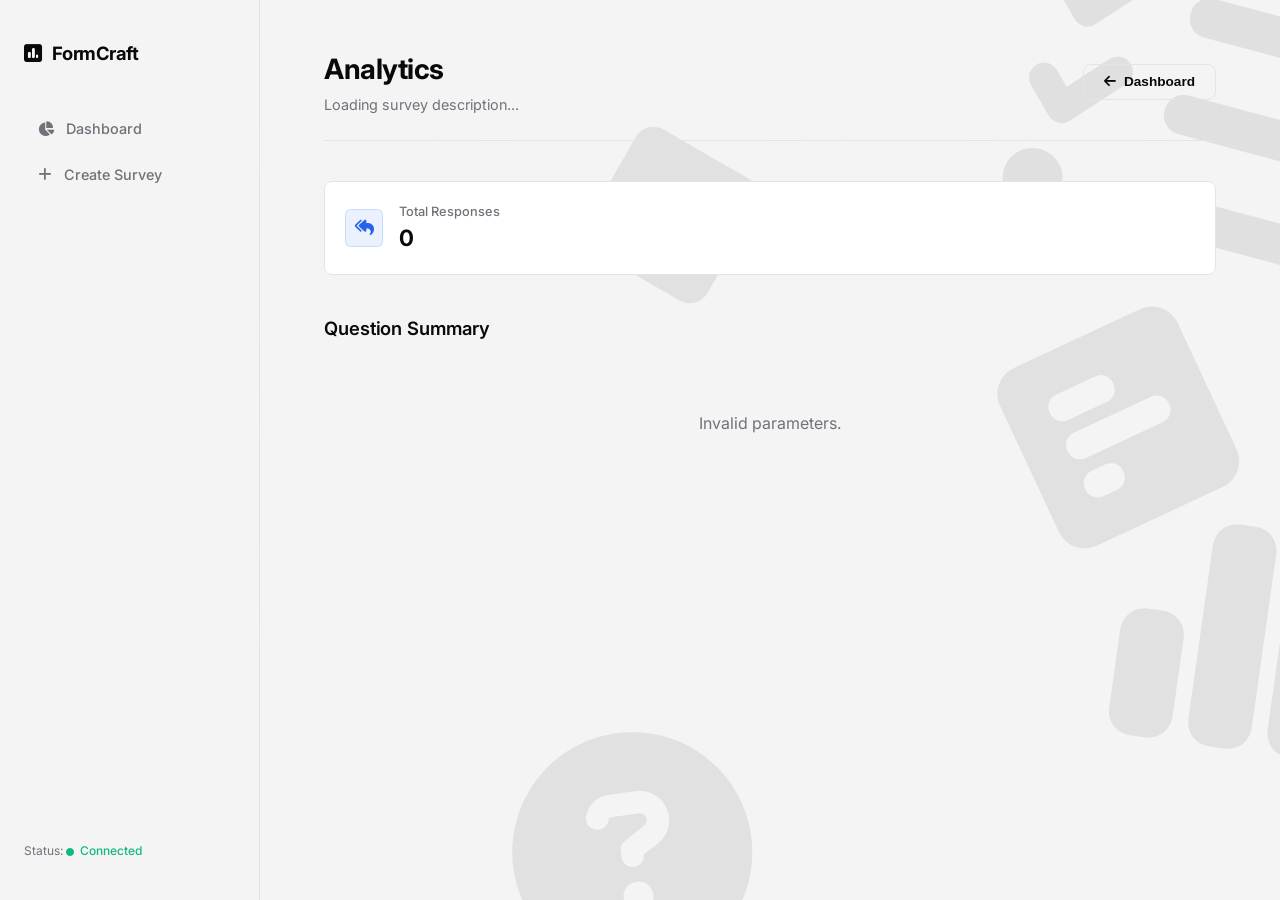
==== src/main/resources/static/results.html @ 526c34bd "Initialize Dynamic Survey & Quiz Builder - FormCraft" ====
<!DOCTYPE html>
<html lang="en">
<head>
    <meta charset="UTF-8">
    <meta name="viewport" content="width=device-width, initial-scale=1.0">
    <title>FormCraft | Survey Results</title>
    <!-- Google Fonts for Modern Typography -->
    <link rel="preconnect" href="https://fonts.googleapis.com">
    <link rel="preconnect" href="https://fonts.gstatic.com" crossorigin>
    <link href="https://fonts.googleapis.com/css2?family=Plus+Jakarta+Sans:wght@300;400;500;600;700;800&display=swap" rel="stylesheet">
    <link rel="stylesheet" href="https://cdnjs.cloudflare.com/ajax/libs/font-awesome/6.4.0/css/all.min.css">
    <link rel="stylesheet" href="style.css?v=2">
</head>
<body>
    <div class="glow-bg"></div>
    <div class="bg-decorations">
        <i class="fa-solid fa-list-check decor-item decor-item-1"></i>
        <i class="fa-solid fa-file-lines decor-item decor-item-2"></i>
        <i class="fa-solid fa-square-poll-horizontal decor-item decor-item-3"></i>
        <i class="fa-solid fa-chart-simple decor-item decor-item-4"></i>
        <i class="fa-solid fa-folder-open decor-item decor-item-5"></i>
        <i class="fa-solid fa-pen-to-square decor-item decor-item-6"></i>
        <i class="fa-solid fa-circle-question decor-item decor-item-7"></i>
        <i class="fa-solid fa-square-check decor-item decor-item-8"></i>
    </div>
    <div class="app-container">
        
        <!-- Sidebar Navigation -->
        <aside class="sidebar">
            <div class="logo">
                <i class="fa-solid fa-square-poll-vertical logo-icon"></i>
                <span class="logo-text">FormCraft</span>
            </div>
            <nav class="nav-links">
                <a href="index.html"><i class="fa-solid fa-chart-pie"></i> Dashboard</a>
                <a href="index.html?action=new"><i class="fa-solid fa-plus"></i> Create Survey</a>
            </nav>
            <div class="sidebar-footer">
                <p>Status: <span class="status-online"><i class="fa-solid fa-circle"></i> Connected</span></p>
            </div>
        </aside>

        <!-- Main Content Area -->
        <main class="main-content">
            <!-- Topbar -->
            <header class="topbar">
                <div class="welcome-text">
                    <h1 id="results-survey-title">Analytics</h1>
                    <p id="results-survey-desc">Loading survey description...</p>
                </div>
                <div class="action-buttons">
                    <button class="btn btn-secondary" onclick="location.href='index.html'"><i class="fa-solid fa-arrow-left"></i> Dashboard</button>
                </div>
            </header>

            <!-- Results View -->
            <section class="view-panel">
                <div class="stats-grid">
                    <div class="stat-card">
                        <div class="stat-icon blue"><i class="fa-solid fa-reply-all"></i></div>
                        <div class="stat-info">
                            <span class="stat-label">Total Responses</span>
                            <span class="stat-value" id="results-count">0</span>
                        </div>
                    </div>
                </div>

                <div class="section-header">
                    <h2>Question Summary</h2>
                </div>

                <div id="results-loading" class="survey-loader">
                    <i class="fa-solid fa-spinner fa-spin loader-icon"></i>
                    <p>Loading Analytics...</p>
                </div>

                <!-- List of compiled answers per question -->
                <div class="results-container hidden" id="results-content"></div>
            </section>
        </main>
    </div>

    <!-- Notification Toast -->
    <div id="toast" class="toast hidden"></div>

    <script src="app.js"></script>
    <script>
        document.addEventListener('DOMContentLoaded', () => {
            initSurveyResults();
        });
    </script>
</body>
</html>
---- src/main/resources/static/style.css ----
/* Import Google Font - Inter for Minimalist Design */
@import url('https://fonts.googleapis.com/css2?family=Inter:wght@300;400;500;600;700;800&display=swap');

/* Reset & Base Styles */
* {
    margin: 0;
    padding: 0;
    box-sizing: border-box;
}

:root {
    --bg-dark: #f4f4f5;
    --card-bg: #ffffff;
    --card-bg-subtle: #fafafa;
    --border-color: #e4e4e7;
    --border-hover: #cbd5e1;
    
    --primary: #09090b;
    --primary-text: #ffffff;
    --accent: #2563eb; /* Reserved for subtle indicators/links */
    --accent-glow: rgba(37, 99, 235, 0.05);
    
    --text-main: #09090b;
    --text-muted: #71717a;
    --text-dark: #ffffff;
    
    --danger: #ef4444;
    --danger-bg: rgba(239, 68, 68, 0.08);
    --success: #10b981;
    --success-bg: rgba(16, 185, 129, 0.08);
    
    --transition-speed: 0.15s;
    --radius: 8px;
    
    --radio-dot: #ffffff;
    --watermark-color: rgba(9, 9, 11, 0.08); /* Increased visibility for light theme */
}

body {
    font-family: 'Inter', -apple-system, BlinkMacSystemFont, "Segoe UI", Roboto, sans-serif;
    background-color: var(--bg-dark);
    color: var(--text-main);
    min-height: 100vh;
    overflow-x: hidden;
    position: relative;
    line-height: 1.5;
    -webkit-font-smoothing: antialiased;
}

/* Subtle architectural background texture */
.glow-bg {
    position: fixed;
    top: 0;
    left: 0;
    width: 100%;
    height: 100%;
    background: radial-gradient(circle at 50% 0%, rgba(255, 255, 255, 0.02) 0%, rgba(0, 0, 0, 0) 75%);
    z-index: -1;
    pointer-events: none;
}

/* Layout Containers */
.app-container {
    display: flex;
    min-height: 100vh;
    position: relative;
    z-index: 2;
}

.center-layout {
    display: flex;
    justify-content: center;
    align-items: center;
    padding: 3rem 1.5rem;
}

/* Sidebar Navigation */
.sidebar {
    width: 260px;
    background: var(--bg-dark);
    border-right: 1px solid var(--border-color);
    padding: 2.5rem 1.5rem;
    display: flex;
    flex-direction: column;
    z-index: 10;
}

.logo {
    display: flex;
    align-items: center;
    gap: 0.6rem;
    margin-bottom: 2.5rem;
}

.logo-icon {
    font-size: 1.3rem;
    color: var(--text-main);
}

.logo-text {
    font-size: 1.15rem;
    font-weight: 700;
    letter-spacing: -0.5px;
    color: var(--text-main);
}

.nav-links {
    display: flex;
    flex-direction: column;
    gap: 0.25rem;
}

.nav-links a {
    display: flex;
    align-items: center;
    gap: 0.75rem;
    padding: 0.65rem 0.85rem;
    color: var(--text-muted);
    text-decoration: none;
    font-size: 0.9rem;
    font-weight: 500;
    border-radius: var(--radius);
    transition: all var(--transition-speed) ease;
}

.nav-links a:hover {
    color: var(--text-main);
    background: var(--border-color);
}

.nav-links a.active {
    color: var(--text-main);
    background: var(--border-color);
    font-weight: 600;
}

.sidebar-footer {
    margin-top: auto;
    font-size: 0.75rem;
    color: var(--text-muted);
}

.status-online {
    color: var(--success);
    font-weight: 500;
}

.status-online i {
    font-size: 0.5rem;
    vertical-align: middle;
    margin-right: 0.2rem;
}

/* Main Content Area */
.main-content {
    flex: 1;
    width: calc(100% - 260px);
    padding: 3rem 4rem;
}

.topbar {
    display: flex;
    justify-content: space-between;
    align-items: center;
    margin-bottom: 2.5rem;
    border-bottom: 1px solid var(--border-color);
    padding-bottom: 1.5rem;
}

.welcome-text h1 {
    font-size: 1.75rem;
    font-weight: 700;
    letter-spacing: -0.5px;
    margin-bottom: 0.25rem;
}

.welcome-text p {
    color: var(--text-muted);
    font-size: 0.9rem;
}

/* Stats Cards */
.stats-grid {
    display: grid;
    grid-template-columns: repeat(auto-fit, minmax(200px, 1fr));
    gap: 1rem;
    margin-bottom: 2.5rem;
}

.stat-card {
    background: var(--card-bg);
    border: 1px solid var(--border-color);
    border-radius: var(--radius);
    padding: 1.25rem;
    display: flex;
    align-items: center;
    gap: 1rem;
}

.stat-icon {
    width: 38px;
    height: 38px;
    border-radius: 6px;
    display: flex;
    justify-content: center;
    align-items: center;
    font-size: 1.1rem;
}

.stat-icon.purple {
    background: rgba(255, 255, 255, 0.05);
    color: var(--text-main);
    border: 1px solid var(--border-color);
}

.stat-icon.blue {
    background: rgba(59, 130, 246, 0.1);
    color: var(--accent);
    border: 1px solid rgba(59, 130, 246, 0.2);
}

.stat-label {
    display: block;
    font-size: 0.8rem;
    color: var(--text-muted);
    font-weight: 500;
}

.stat-value {
    font-size: 1.4rem;
    font-weight: 700;
}

/* Section Headers */
.section-header {
    display: flex;
    justify-content: space-between;
    align-items: center;
    margin-bottom: 1.25rem;
}

.section-header h2 {
    font-size: 1.15rem;
    font-weight: 600;
    letter-spacing: -0.1px;
}

/* Card General */
.card {
    background: var(--card-bg);
    border: 1px solid var(--border-color);
    border-radius: var(--radius);
    padding: 1.75rem;
    transition: border-color var(--transition-speed) ease;
}

/* Buttons */
.btn {
    display: inline-flex;
    align-items: center;
    justify-content: center;
    gap: 0.5rem;
    padding: 0.6rem 1.25rem;
    border-radius: var(--radius);
    font-size: 0.85rem;
    font-weight: 600;
    cursor: pointer;
    transition: all var(--transition-speed) ease;
    border: 1px solid transparent;
}

.btn-primary {
    background-color: var(--primary);
    color: var(--primary-text);
}

.btn-primary:hover {
    background-color: #e4e4e7;
}

.btn-secondary {
    background-color: transparent;
    color: var(--text-main);
    border-color: var(--border-color);
}

.btn-secondary:hover {
    background-color: #27272a;
    border-color: var(--border-hover);
}

.btn-danger {
    background-color: var(--danger-bg);
    color: var(--danger);
    border-color: rgba(239, 68, 68, 0.2);
}

.btn-danger:hover {
    background-color: var(--danger);
    color: #ffffff;
}

.btn-text {
    background: none;
    color: var(--text-muted);
    border: none;
    padding: 0.4rem;
}

.btn-text:hover {
    color: var(--text-main);
}

.btn-block {
    display: flex;
    width: 100%;
}

.btn-xs {
    padding: 0.4rem 0.75rem;
    font-size: 0.75rem;
    border-radius: 6px;
}

/* Form Styles */
.form-group {
    margin-bottom: 1.25rem;
}

label {
    display: block;
    font-size: 0.8rem;
    font-weight: 600;
    margin-bottom: 0.4rem;
    color: var(--text-muted);
}

input[type="text"],
input[type="email"],
textarea,
select {
    width: 100%;
    padding: 0.75rem 0.9rem;
    background: var(--card-bg-subtle);
    border: 1px solid var(--border-color);
    border-radius: var(--radius);
    color: var(--text-main);
    font-family: inherit;
    font-size: 0.9rem;
    outline: none;
    transition: all var(--transition-speed) ease;
}

input[type="text"]:focus,
input[type="email"]:focus,
textarea:focus,
select:focus {
    border-color: #52525b;
    background: var(--card-bg);
}

/* Surveys Dashboard List */
.surveys-grid {
    display: grid;
    grid-template-columns: repeat(auto-fill, minmax(300px, 1fr));
    gap: 1rem;
}

.survey-card {
    display: flex;
    flex-direction: column;
    justify-content: space-between;
    height: 100%;
}

.survey-card:hover {
    border-color: var(--border-hover);
}

.survey-card-header {
    display: flex;
    justify-content: space-between;
    align-items: flex-start;
    margin-bottom: 0.75rem;
}

.survey-card-header h3 {
    font-size: 1.05rem;
    font-weight: 600;
    letter-spacing: -0.2px;
}

.survey-date {
    font-size: 0.75rem;
    color: var(--text-muted);
}

.survey-card-body p {
    color: var(--text-muted);
    font-size: 0.85rem;
    display: -webkit-box;
    -webkit-line-clamp: 2;
    -webkit-box-orient: vertical;
    overflow: hidden;
    margin-bottom: 1.25rem;
    height: 3em;
}

.survey-card-actions {
    display: grid;
    grid-template-columns: repeat(2, 1fr);
    gap: 0.5rem;
    margin-bottom: 0.5rem;
}

.survey-card-footer {
    border-top: 1px solid var(--border-color);
    padding-top: 0.5rem;
    margin-top: 0.25rem;
}

/* Creator Form Layout */
.creator-card {
    background: var(--card-bg);
}

.creator-header {
    display: flex;
    justify-content: space-between;
    align-items: center;
    border-bottom: 1px solid var(--border-color);
    padding-bottom: 1rem;
    margin-bottom: 1.5rem;
}

.questions-section {
    margin-top: 2rem;
    margin-bottom: 1.5rem;
}

.questions-header {
    display: flex;
    justify-content: space-between;
    align-items: center;
    margin-bottom: 1.25rem;
    border-bottom: 1px solid var(--border-color);
    padding-bottom: 0.5rem;
}

.add-question-menu {
    display: flex;
    gap: 0.5rem;
}

/* Question Creator Card */
.question-creator-card {
    background: var(--card-bg-subtle);
    border: 1px solid var(--border-color);
    border-radius: var(--radius);
    padding: 1.25rem;
    margin-bottom: 1rem;
    position: relative;
}

.question-creator-header {
    display: flex;
    justify-content: space-between;
    align-items: center;
    margin-bottom: 0.75rem;
}

.question-creator-header .question-num {
    font-weight: 600;
    color: var(--text-main);
    font-size: 0.85rem;
}

.question-creator-header .question-badge {
    background: rgba(255, 255, 255, 0.03);
    padding: 0.2rem 0.5rem;
    border-radius: 4px;
    font-size: 0.7rem;
    color: var(--text-muted);
    font-weight: 500;
    border: 1px solid var(--border-color);
}

.options-builder {
    margin-top: 0.75rem;
    padding-left: 1rem;
    border-left: 1px solid var(--border-color);
}

.option-builder-row {
    display: flex;
    align-items: center;
    gap: 0.5rem;
    margin-bottom: 0.5rem;
}

.option-builder-row input {
    flex-grow: 1;
}

.creator-actions {
    display: flex;
    justify-content: flex-end;
    gap: 0.75rem;
    border-top: 1px solid var(--border-color);
    padding-top: 1.25rem;
}

/* Empty States */
.empty-state {
    grid-column: 1 / -1;
    display: flex;
    flex-direction: column;
    justify-content: center;
    align-items: center;
    text-align: center;
    padding: 4rem 1.5rem;
    background: var(--card-bg);
    border: 1px dashed var(--border-color);
    border-radius: var(--radius);
}

.empty-icon {
    font-size: 2.25rem;
    color: var(--text-muted);
    margin-bottom: 1rem;
    opacity: 0.6;
}

.empty-state h3 {
    font-size: 1.1rem;
    margin-bottom: 0.25rem;
}

.empty-state p {
    color: var(--text-muted);
    margin-bottom: 1.25rem;
    font-size: 0.85rem;
    max-width: 320px;
}

/* Survey Taker View (take.html) */
.form-container {
    width: 100%;
    max-width: 640px;
    position: relative;
    z-index: 2;
}

.take-card {
    padding: 2.5rem;
}

.take-card h1 {
    font-size: 1.6rem;
    font-weight: 700;
    margin-bottom: 0.5rem;
    letter-spacing: -0.4px;
}

.survey-description {
    color: var(--text-muted);
    font-size: 0.9rem;
    margin-bottom: 2rem;
    border-bottom: 1px solid var(--border-color);
    padding-bottom: 1rem;
}

.take-question-wrapper {
    background: var(--card-bg-subtle);
    border: 1px solid var(--border-color);
    border-radius: var(--radius);
    padding: 1.25rem;
    margin-bottom: 1.25rem;
}

.take-question-title {
    font-size: 0.95rem;
    font-weight: 600;
    margin-bottom: 1rem;
}

.take-question-title span {
    color: var(--text-muted);
    margin-right: 0.35rem;
}

/* Radio Choice Styling */
.choice-list {
    display: flex;
    flex-direction: column;
    gap: 0.5rem;
}

.choice-option {
    display: flex;
    align-items: center;
    gap: 0.75rem;
    background: var(--card-bg);
    border: 1px solid var(--border-color);
    padding: 0.75rem 1rem;
    border-radius: 6px;
    cursor: pointer;
    transition: all 0.15s ease;
}

.choice-option:hover {
    border-color: var(--border-hover);
}

.choice-option input[type="radio"] {
    appearance: none;
    width: 16px;
    height: 16px;
    border: 1.5px solid var(--text-muted);
    border-radius: 50%;
    outline: none;
    transition: all 0.15s ease;
    position: relative;
    display: flex;
    justify-content: center;
    align-items: center;
}

.choice-option input[type="radio"]:checked {
    border-color: var(--primary);
    background: var(--primary);
}

.choice-option input[type="radio"]:checked::before {
    content: '';
    width: 6px;
    height: 6px;
    background-color: var(--radio-dot);
    border-radius: 50%;
    position: absolute;
}

.choice-option span {
    font-size: 0.85rem;
    font-weight: 500;
}

.survey-loader {
    display: flex;
    flex-direction: column;
    align-items: center;
    justify-content: center;
    padding: 3rem;
    gap: 0.75rem;
    color: var(--text-muted);
}

.loader-icon {
    font-size: 1.8rem;
    color: var(--text-main);
}

.success-panel {
    display: flex;
    flex-direction: column;
    align-items: center;
    justify-content: center;
    text-align: center;
    padding: 2rem 0;
}

.success-icon {
    font-size: 3rem;
    color: var(--success);
    margin-bottom: 1rem;
}

.success-panel h2 {
    font-size: 1.4rem;
    margin-bottom: 0.5rem;
}

.success-panel p {
    color: var(--text-muted);
    margin-bottom: 1.5rem;
    font-size: 0.85rem;
    max-width: 320px;
}

/* Results Analytics view (results.html) */
.results-container {
    display: flex;
    flex-direction: column;
    gap: 1.25rem;
}

.results-card {
    background: var(--card-bg);
    border: 1px solid var(--border-color);
    border-radius: var(--radius);
    padding: 1.5rem;
}

.results-card-title {
    font-size: 0.95rem;
    font-weight: 600;
    margin-bottom: 1rem;
    border-bottom: 1px solid var(--border-color);
    padding-bottom: 0.5rem;
}

.results-card-title span {
    color: var(--text-muted);
    margin-right: 0.35rem;
}

/* Progress bar distributions */
.bar-chart-container {
    display: flex;
    flex-direction: column;
    gap: 0.75rem;
}

.bar-row {
    display: flex;
    flex-direction: column;
    gap: 0.25rem;
}

.bar-labels {
    display: flex;
    justify-content: space-between;
    font-size: 0.8rem;
    font-weight: 500;
}

.bar-track {
    background: var(--card-bg-subtle);
    height: 8px;
    border-radius: 4px;
    overflow: hidden;
    position: relative;
    border: 1px solid var(--border-color);
}

.bar-fill {
    height: 100%;
    background-color: var(--primary);
    border-radius: 4px;
    width: 0%;
    transition: width 0.8s cubic-bezier(0.16, 1, 0.3, 1);
}

/* Text answers scroll list */
.text-answers-list {
    max-height: 220px;
    overflow-y: auto;
    display: flex;
    flex-direction: column;
    gap: 0.5rem;
    padding-right: 0.25rem;
}

.text-answers-list::-webkit-scrollbar {
    width: 4px;
}

.text-answers-list::-webkit-scrollbar-track {
    background: transparent;
}

.text-answers-list::-webkit-scrollbar-thumb {
    background: var(--border-color);
    border-radius: 10px;
}

.text-answer-item {
    background: var(--card-bg-subtle);
    border: 1px solid var(--border-color);
    padding: 0.7rem 0.9rem;
    border-radius: 6px;
    font-size: 0.85rem;
}

.text-answer-empty {
    color: var(--text-muted);
    font-size: 0.8rem;
    font-style: italic;
    padding: 0.75rem;
    text-align: center;
}

/* Toast System */
.toast {
    position: fixed;
    bottom: 1.5rem;
    right: 1.5rem;
    background: #18181b;
    border: 1px solid var(--border-color);
    color: var(--text-main);
    padding: 0.75rem 1.25rem;
    border-radius: var(--radius);
    display: flex;
    align-items: center;
    gap: 0.6rem;
    box-shadow: 0 4px 20px rgba(0, 0, 0, 0.4);
    z-index: 1000;
    font-size: 0.85rem;
    font-weight: 500;
    transition: opacity 0.2s ease, transform 0.2s ease;
    transform: translateY(0);
}

.toast.hidden {
    opacity: 0;
    transform: translateY(10px);
    pointer-events: none;
}

.toast-success {
    border-color: var(--success);
}

.toast-error {
    border-color: var(--danger);
}

/* Shared Utility classes */
.hidden {
    display: none !important;
}

/* Responsive design */
@media (max-width: 992px) {
    .app-container {
        flex-direction: column;
    }
    
    .sidebar {
        width: 100%;
        border-right: none;
        border-bottom: 1px solid var(--border-color);
        padding: 1.5rem;
    }
    
    .logo {
        margin-bottom: 1rem;
    }
    
    .main-content {
        width: 100%;
        padding: 2rem 1.5rem;
    }
}

@media (max-width: 576px) {
    .topbar {
        flex-direction: column;
        align-items: flex-start;
        gap: 1rem;
    }
    
    .action-buttons {
        width: 100%;
        display: flex;
        gap: 0.5rem;
    }
    
    .action-buttons button {
        flex-grow: 1;
    }
    
    .survey-card-actions {
        grid-template-columns: 1fr;
    }
}

/* Background watermark decorations */
.bg-decorations {
    position: fixed;
    top: 0;
    left: 0;
    width: 100%;
    height: 100%;
    z-index: 1; /* Above body black, below content layout */
    pointer-events: none;
    overflow: hidden;
}

.decor-item {
    position: absolute;
    color: var(--watermark-color); /* Adaptive watermark color */
    pointer-events: none;
    user-select: none;
    line-height: 1;
}

.decor-item-1 {
    top: -5%;
    right: -5%;
    transform: rotate(15deg);
    font-size: 20rem;
}

.decor-item-2 {
    bottom: -8%;
    left: -5%;
    transform: rotate(-12deg);
    font-size: 22rem;
}

.decor-item-3 {
    top: 35%;
    right: 5%;
    transform: rotate(-25deg);
    font-size: 14rem;
}

.decor-item-4 {
    bottom: 15%;
    right: -5%;
    transform: rotate(8deg);
    font-size: 16rem;
}

.decor-item-5 {
    top: -5%;
    left: -5%;
    transform: rotate(-15deg);
    font-size: 18rem;
}

.decor-item-6 {
    top: 40%;
    left: 4%;
    transform: rotate(20deg);
    font-size: 12rem;
}

.decor-item-7 {
    bottom: -8%;
    left: 40%;
    transform: rotate(-8deg);
    font-size: 15rem;
}

.decor-item-8 {
    top: 15%;
    right: 42%;
    transform: rotate(30deg);
    font-size: 10rem;
}
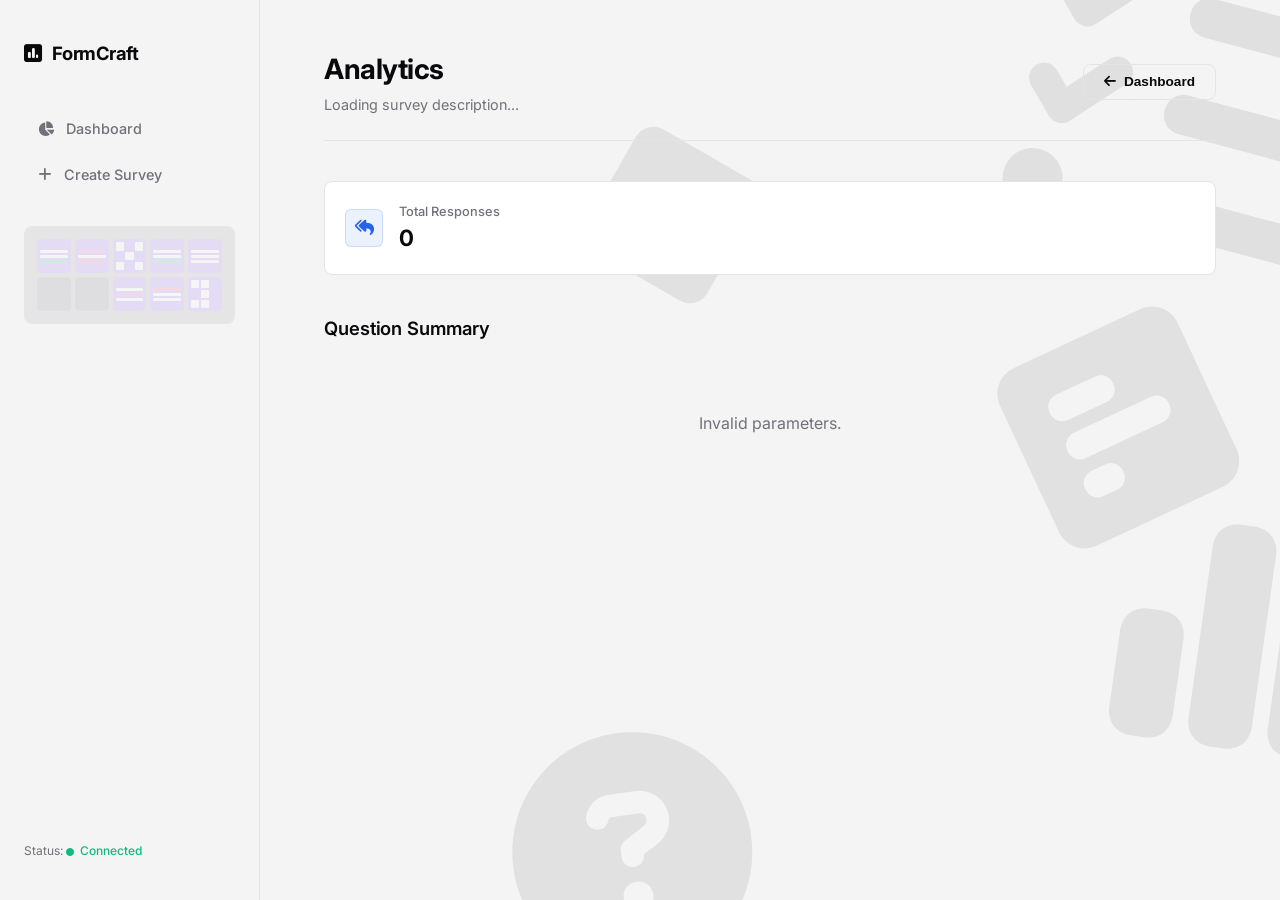
==== commit ea274bbe: "Add animated dancing sequencer grid in sidebar" ====
--- a/src/main/resources/static/results.html
+++ b/src/main/resources/static/results.html
@@ -35,6 +35,70 @@
                 <a href="index.html"><i class="fa-solid fa-chart-pie"></i> Dashboard</a>
                 <a href="index.html?action=new"><i class="fa-solid fa-plus"></i> Create Survey</a>
             </nav>
+            
+            <!-- Dancing Sequencer Matrix Grid -->
+            <div class="dancing-grid-container">
+                <div class="dancing-grid">
+                    <!-- Row 1 -->
+                    <div class="grid-cell" style="--delay: 1;">
+                        <div class="bar bar-white"></div>
+                        <div class="bar bar-white"></div>
+                        <div class="bar bar-green"></div>
+                    </div>
+                    <div class="grid-cell" style="--delay: 3;">
+                        <div class="bar bar-pink"></div>
+                        <div class="bar bar-white"></div>
+                        <div class="bar bar-pink"></div>
+                    </div>
+                    <div class="grid-cell dot-cell" style="--delay: 2;">
+                        <div class="dot dot-white"></div>
+                        <div class="dot"></div>
+                        <div class="dot dot-white"></div>
+                        <div class="dot"></div>
+                        <div class="dot dot-white"></div>
+                        <div class="dot"></div>
+                        <div class="dot dot-white"></div>
+                        <div class="dot"></div>
+                        <div class="dot dot-white"></div>
+                    </div>
+                    <div class="grid-cell" style="--delay: 5;">
+                        <div class="bar bar-white"></div>
+                        <div class="bar bar-white"></div>
+                        <div class="bar bar-green"></div>
+                    </div>
+                    <div class="grid-cell" style="--delay: 4;">
+                        <div class="bar bar-white"></div>
+                        <div class="bar bar-white"></div>
+                        <div class="bar bar-white"></div>
+                    </div>
+            
+                    <!-- Row 2 -->
+                    <div class="grid-cell empty-cell"></div>
+                    <div class="grid-cell empty-cell"></div>
+                    <div class="grid-cell" style="--delay: 4;">
+                        <div class="bar bar-white"></div>
+                        <div class="bar bar-pink"></div>
+                        <div class="bar bar-white"></div>
+                    </div>
+                    <div class="grid-cell" style="--delay: 1;">
+                        <div class="bar bar-pink"></div>
+                        <div class="bar bar-white"></div>
+                        <div class="bar bar-white"></div>
+                    </div>
+                    <div class="grid-cell dot-cell" style="--delay: 3;">
+                        <div class="dot dot-white"></div>
+                        <div class="dot dot-white"></div>
+                        <div class="dot"></div>
+                        <div class="dot"></div>
+                        <div class="dot dot-white"></div>
+                        <div class="dot"></div>
+                        <div class="dot dot-white"></div>
+                        <div class="dot dot-white"></div>
+                        <div class="dot"></div>
+                    </div>
+                </div>
+            </div>
+            
             <div class="sidebar-footer">
                 <p>Status: <span class="status-online"><i class="fa-solid fa-circle"></i> Connected</span></p>
             </div>
--- a/src/main/resources/static/style.css
+++ b/src/main/resources/static/style.css
@@ -951,3 +951,86 @@
     font-size: 10rem;
 }
 
+/* Sequencer Grid (Dancing Matrix) */
+.dancing-grid-container {
+    margin-top: 30px;
+    margin-bottom: 20px;
+    padding: 12px;
+    border-radius: 8px;
+    background: rgba(9, 9, 11, 0.4);
+    border: 1px solid rgba(228, 228, 231, 0.1);
+    opacity: 0.15;
+    transition: opacity 0.4s ease, transform 0.4s ease, border-color 0.4s ease;
+}
+
+.sidebar:hover .dancing-grid-container,
+.dancing-grid-container:hover {
+    opacity: 1;
+    border-color: rgba(139, 92, 246, 0.4);
+    transform: translateY(-2px);
+}
+
+.dancing-grid {
+    display: grid;
+    grid-template-columns: repeat(5, 1fr);
+    gap: 4px;
+}
+
+.grid-cell {
+    aspect-ratio: 1;
+    background-color: #8b5cf6; /* Purple block */
+    border-radius: 4px;
+    padding: 3px;
+    display: flex;
+    flex-direction: column;
+    justify-content: center;
+    gap: 2px;
+    box-sizing: border-box;
+    transition: transform 0.2s ease, filter 0.2s ease;
+}
+
+.grid-cell.empty-cell {
+    background-color: rgba(9, 9, 11, 0.3);
+    border: 1px dashed rgba(228, 228, 231, 0.15);
+}
+
+/* Internal components */
+.bar {
+    height: 3px;
+    width: 100%;
+    border-radius: 1px;
+}
+.bar-white { background-color: #ffffff; }
+.bar-pink { background-color: #ec4899; }
+.bar-green { background-color: #10b981; }
+
+.dot-cell {
+    display: grid !important;
+    grid-template-columns: repeat(3, 1fr) !important;
+    gap: 1.5px !important;
+    padding: 3px !important;
+}
+.dot {
+    aspect-ratio: 1;
+    border-radius: 1px;
+    background-color: transparent;
+}
+.dot-white { background-color: #ffffff; }
+
+/* Dancing Animation */
+@keyframes sequencer-dance {
+    0%, 100% {
+        transform: scale(1);
+        filter: brightness(1) drop-shadow(0 0 0px rgba(139, 92, 246, 0));
+    }
+    50% {
+        transform: scale(1.08) translateY(-3px);
+        filter: brightness(1.35) drop-shadow(0 2px 6px rgba(139, 92, 246, 0.4));
+    }
+}
+
+.sidebar:hover .dancing-grid-container .grid-cell:not(.empty-cell) {
+    animation: sequencer-dance 1.2s infinite ease-in-out;
+    animation-delay: calc(var(--delay) * 0.15s);
+}
+
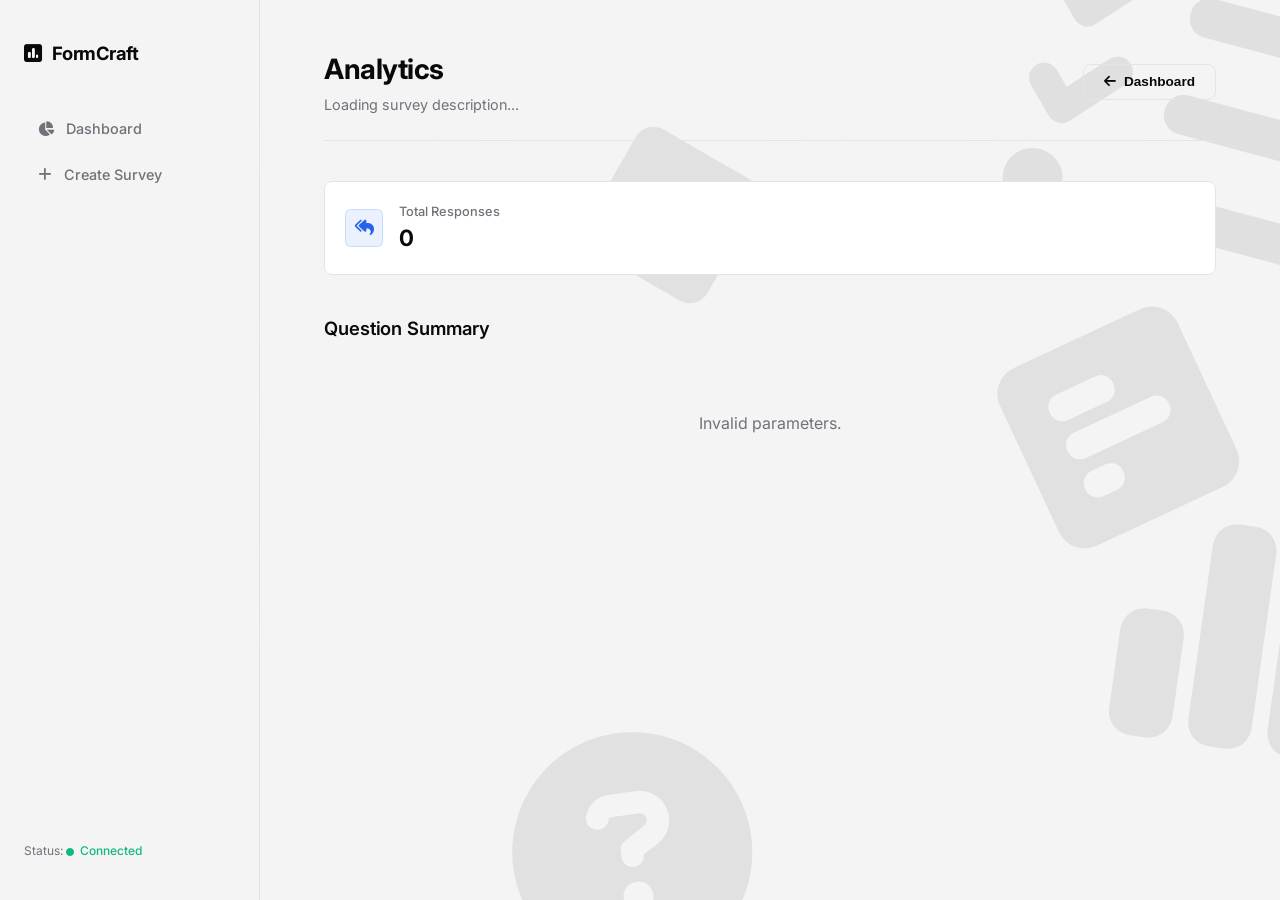
==== commit 34228365: "Revert "Add animated dancing sequencer grid in sidebar" This reverts commit ea274bbe1de0af84417ec2dc" ====
--- a/src/main/resources/static/results.html
+++ b/src/main/resources/static/results.html
@@ -35,70 +35,6 @@
                 <a href="index.html"><i class="fa-solid fa-chart-pie"></i> Dashboard</a>
                 <a href="index.html?action=new"><i class="fa-solid fa-plus"></i> Create Survey</a>
             </nav>
-            
-            <!-- Dancing Sequencer Matrix Grid -->
-            <div class="dancing-grid-container">
-                <div class="dancing-grid">
-                    <!-- Row 1 -->
-                    <div class="grid-cell" style="--delay: 1;">
-                        <div class="bar bar-white"></div>
-                        <div class="bar bar-white"></div>
-                        <div class="bar bar-green"></div>
-                    </div>
-                    <div class="grid-cell" style="--delay: 3;">
-                        <div class="bar bar-pink"></div>
-                        <div class="bar bar-white"></div>
-                        <div class="bar bar-pink"></div>
-                    </div>
-                    <div class="grid-cell dot-cell" style="--delay: 2;">
-                        <div class="dot dot-white"></div>
-                        <div class="dot"></div>
-                        <div class="dot dot-white"></div>
-                        <div class="dot"></div>
-                        <div class="dot dot-white"></div>
-                        <div class="dot"></div>
-                        <div class="dot dot-white"></div>
-                        <div class="dot"></div>
-                        <div class="dot dot-white"></div>
-                    </div>
-                    <div class="grid-cell" style="--delay: 5;">
-                        <div class="bar bar-white"></div>
-                        <div class="bar bar-white"></div>
-                        <div class="bar bar-green"></div>
-                    </div>
-                    <div class="grid-cell" style="--delay: 4;">
-                        <div class="bar bar-white"></div>
-                        <div class="bar bar-white"></div>
-                        <div class="bar bar-white"></div>
-                    </div>
-            
-                    <!-- Row 2 -->
-                    <div class="grid-cell empty-cell"></div>
-                    <div class="grid-cell empty-cell"></div>
-                    <div class="grid-cell" style="--delay: 4;">
-                        <div class="bar bar-white"></div>
-                        <div class="bar bar-pink"></div>
-                        <div class="bar bar-white"></div>
-                    </div>
-                    <div class="grid-cell" style="--delay: 1;">
-                        <div class="bar bar-pink"></div>
-                        <div class="bar bar-white"></div>
-                        <div class="bar bar-white"></div>
-                    </div>
-                    <div class="grid-cell dot-cell" style="--delay: 3;">
-                        <div class="dot dot-white"></div>
-                        <div class="dot dot-white"></div>
-                        <div class="dot"></div>
-                        <div class="dot"></div>
-                        <div class="dot dot-white"></div>
-                        <div class="dot"></div>
-                        <div class="dot dot-white"></div>
-                        <div class="dot dot-white"></div>
-                        <div class="dot"></div>
-                    </div>
-                </div>
-            </div>
-            
             <div class="sidebar-footer">
                 <p>Status: <span class="status-online"><i class="fa-solid fa-circle"></i> Connected</span></p>
             </div>
--- a/src/main/resources/static/style.css
+++ b/src/main/resources/static/style.css
@@ -951,86 +951,3 @@
     font-size: 10rem;
 }
 
-/* Sequencer Grid (Dancing Matrix) */
-.dancing-grid-container {
-    margin-top: 30px;
-    margin-bottom: 20px;
-    padding: 12px;
-    border-radius: 8px;
-    background: rgba(9, 9, 11, 0.4);
-    border: 1px solid rgba(228, 228, 231, 0.1);
-    opacity: 0.15;
-    transition: opacity 0.4s ease, transform 0.4s ease, border-color 0.4s ease;
-}
-
-.sidebar:hover .dancing-grid-container,
-.dancing-grid-container:hover {
-    opacity: 1;
-    border-color: rgba(139, 92, 246, 0.4);
-    transform: translateY(-2px);
-}
-
-.dancing-grid {
-    display: grid;
-    grid-template-columns: repeat(5, 1fr);
-    gap: 4px;
-}
-
-.grid-cell {
-    aspect-ratio: 1;
-    background-color: #8b5cf6; /* Purple block */
-    border-radius: 4px;
-    padding: 3px;
-    display: flex;
-    flex-direction: column;
-    justify-content: center;
-    gap: 2px;
-    box-sizing: border-box;
-    transition: transform 0.2s ease, filter 0.2s ease;
-}
-
-.grid-cell.empty-cell {
-    background-color: rgba(9, 9, 11, 0.3);
-    border: 1px dashed rgba(228, 228, 231, 0.15);
-}
-
-/* Internal components */
-.bar {
-    height: 3px;
-    width: 100%;
-    border-radius: 1px;
-}
-.bar-white { background-color: #ffffff; }
-.bar-pink { background-color: #ec4899; }
-.bar-green { background-color: #10b981; }
-
-.dot-cell {
-    display: grid !important;
-    grid-template-columns: repeat(3, 1fr) !important;
-    gap: 1.5px !important;
-    padding: 3px !important;
-}
-.dot {
-    aspect-ratio: 1;
-    border-radius: 1px;
-    background-color: transparent;
-}
-.dot-white { background-color: #ffffff; }
-
-/* Dancing Animation */
-@keyframes sequencer-dance {
-    0%, 100% {
-        transform: scale(1);
-        filter: brightness(1) drop-shadow(0 0 0px rgba(139, 92, 246, 0));
-    }
-    50% {
-        transform: scale(1.08) translateY(-3px);
-        filter: brightness(1.35) drop-shadow(0 2px 6px rgba(139, 92, 246, 0.4));
-    }
-}
-
-.sidebar:hover .dancing-grid-container .grid-cell:not(.empty-cell) {
-    animation: sequencer-dance 1.2s infinite ease-in-out;
-    animation-delay: calc(var(--delay) * 0.15s);
-}
-
